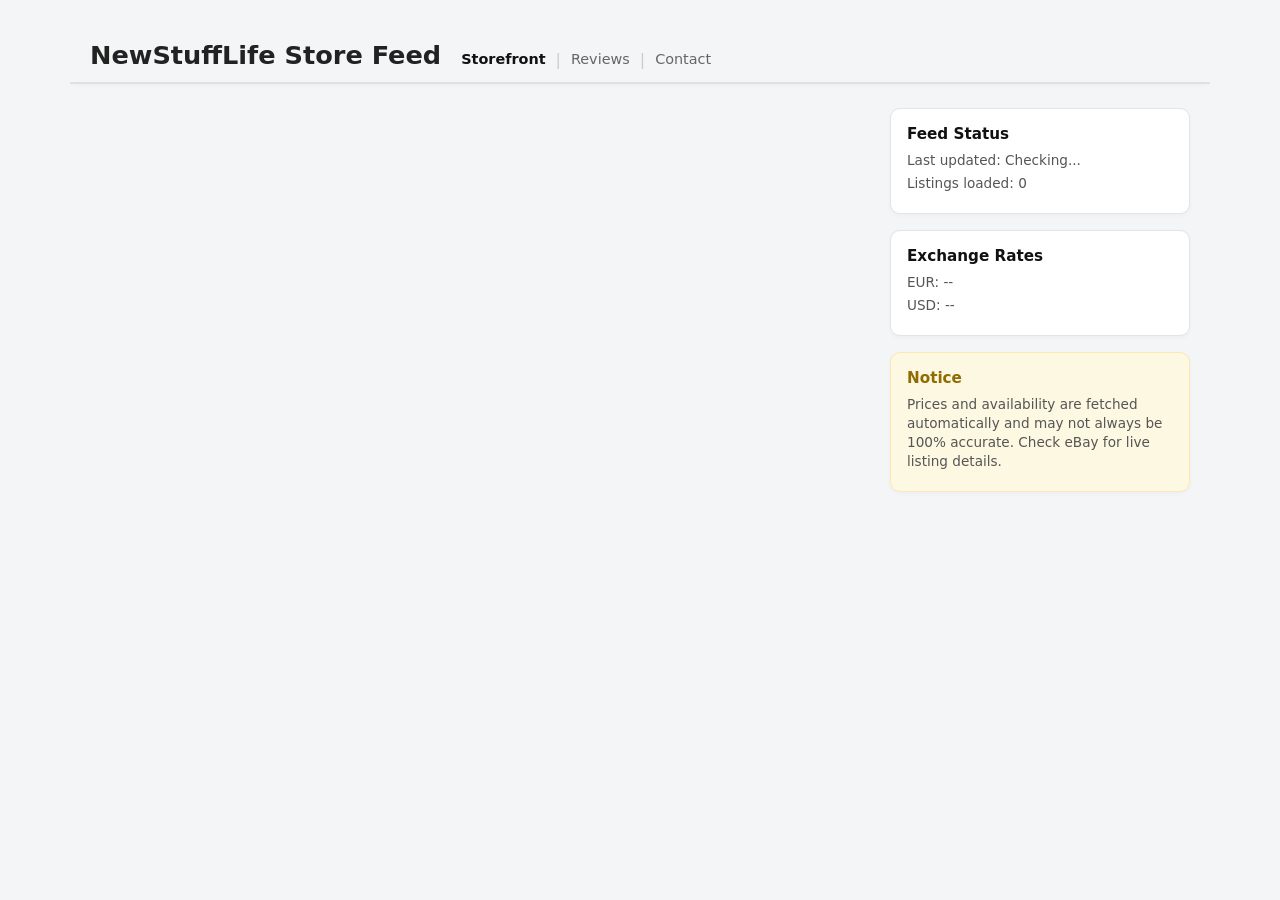
==== index.html @ 03bcc391 "first commit of everything!" ====
<!DOCTYPE html>
<html lang="en">
<head>
    <meta charset="UTF-8">
    <title>new stuff life</title>
    <link rel="stylesheet" href="storefront.css">
    <link rel="stylesheet" href="general.css">
</head>
<body>

<header>
<div class="header-main">
        <h1>NewStuffLife Store Feed</h1>
        <nav class="header-nav">
                <a href="index.html" class="active">Storefront</a>
                <span class="pipe">|</span>
                <a href="reviews.html">Reviews</a>
                <span class="pipe">|</span>
                <a href="contact.html">Contact</a>
            </nav>
</div>
</header>

<div class="main-container">
    <!-- Main Listings Feed -->
    <div id="listings"></div>

    <!-- Info Sidebar -->
    <aside class="info-sidebar">
        <div class="info-card">
            <h3>Feed Status</h3>
            <p id="last-updated">Last updated: Checking...</p>
            <p id="total-count">Listings loaded: 0</p>
        </div>

        <div class="info-card">
            <h3>Exchange Rates</h3>
            <p id="rate-eur">EUR: --</p>
            <p id="rate-usd">USD: --</p>
        </div>

        <div class="info-card disclaimer">
            <h3>Notice</h3>
            <p>Prices and availability are fetched automatically and may not always be 100% accurate. Check eBay for live listing details.</p>
        </div>
    </aside>
</div>

<script src="storefrontloader.js"></script>
</body>
</html>
---- storefront.css ----
#status {
    font-size: 0.9rem;
    color: #555;
    background: #e9ecef;
    padding: 5px 12px;
    border-radius: 20px;
}

#listings {
    display: flex;
    flex-direction: column;
    gap: 12px;
}

/* Sidebar Styling */




.



/* Item card styles */
.item-card {
    display: flex;
    align-items: center;
    gap: 16px;
    background: #fff;
    border: 1px solid #e2e4e8;
    border-radius: 10px;
    padding: 12px;
    box-shadow: 0 2px 5px rgba(0, 0, 0, 0.03);
    transition: transform 0.15s ease, box-shadow 0.15s ease;
    text-decoration: none;
    color: inherit;
}

.item-card:hover {
    transform: translateY(-2px);
    box-shadow: 0 6px 14px rgba(0, 0, 0, 0.08);
}

.thumb-wrapper {
    width: 95px;
    height: 95px;
    flex-shrink: 0;
    border-radius: 8px;
    overflow: hidden;
    background: #f0f0f0;
}

.item-thumb {
    width: 100%;
    height: 100%;
    object-fit: cover;
    display: block;
}

.no-image {
    width: 100%;
    height: 100%;
    display: flex;
    align-items: center;
    justify-content: center;
    color: #999;
    font-size: 0.75rem;
    text-align: center;
}

.item-body {
    display: flex;
    flex-direction: column;
    justify-content: center;
    flex-grow: 1;
    min-width: 0;
}

.item-title {
    font-size: 0.95rem;
    font-weight: 500;
    line-height: 1.35;
    color: #222;
    display: -webkit-box;
    -webkit-line-clamp: 2;
    -webkit-box-orient: vertical;
    overflow: hidden;
    margin-bottom: 6px;
}

.price-row {
    display: flex;
    align-items: baseline;
    flex-wrap: wrap;
    gap: 8px;
}

.item-price {
    font-size: 1.25rem;
    font-weight: 700;
    color: #111;
    letter-spacing: -0.02em;
}

.currency-conversion {
    font-size: 0.78rem;
    color: #888;
    opacity: 0;
    transition: opacity 0.2s ease;
}

.item-card:hover .currency-conversion {
    opacity: 1;
}
---- general.css ----
body {
    font-family: system-ui, sans-serif;
    color: #222;
    background: #f4f5f7;
    margin: 0;
    padding: 20px;
}

header {
    position: sticky;
    top: 0;
    background: #f4f5f7;
    z-index: 1000;
    max-width: 1100px;
    margin: 0 auto 24px auto;
    padding: 20px 20px 12px 20px;
    display: flex;
    flex-wrap: wrap;
    justify-content: space-between;
    align-items: baseline;
    border-bottom: 2px solid #e0e0e0;
    box-shadow: 0 4px 6px -4px rgba(0, 0, 0, 0.05);
}

.header-main {
    display: flex;
    align-items: baseline;
    gap: 20px;
    flex-wrap: wrap;
}

h1 {
    font-size: 1.6rem;
    margin: 0;
}

.header-nav {
    display: flex;
    align-items: center;
    gap: 10px;
}

.header-nav a {
    color: #666;
    text-decoration: none;
    font-size: 0.9rem;
    font-weight: 500;
    transition: color 0.15s ease;
}

.header-nav a:hover,
.header-nav a.active {
    color: #111;
    font-weight: 600;
}

.header-nav .pipe {
    color: #ccc;
    font-weight: 300;
}

#status {
    font-size: 0.9rem;
    color: #555;
    background: #e9ecef;
    padding: 5px 12px;
    border-radius: 20px;
}

/* Two-column layout container */
.main-container {
    max-width: 1100px;
    margin: 0 auto;
    display: grid;
    grid-template-columns: 1fr 300px;
    gap: 24px;
    align-items: start;
}

@media (max-width: 768px) {
    .main-container {
        grid-template-columns: 1fr;
    }
}

/* Shared Feed & Card Styling (Used across Storefront, Reviews, and Contact) */
#listings,
.feed-list {
    display: flex;
    flex-direction: column;
    gap: 12px;
}

.item-card,
.base-card {
    background: #fff;
    border: 1px solid #e2e4e8;
    border-radius: 10px;
    padding: 16px;
    box-shadow: 0 2px 5px rgba(0, 0, 0, 0.03);
    transition: transform 0.15s ease, box-shadow 0.15s ease;
    text-decoration: none;
    color: inherit;
    display: flex;
    align-items: center;
    gap: 16px;
}

/* Sidebar Styling */
.info-sidebar {
    display: flex;
    flex-direction: column;
    gap: 16px;
    position: sticky;
    top: 90px;
}

.info-card {
    background: #fff;
    border: 1px solid #e2e4e8;
    border-radius: 10px;
    padding: 16px;
    box-shadow: 0 2px 5px rgba(0, 0, 0, 0.03);
}

.info-card h3 {
    font-size: 0.95rem;
    font-weight: 600;
    margin-top: 0;
    margin-bottom: 8px;
    color: #111;
}

.info-card p {
    font-size: 0.85rem;
    color: #555;
    margin: 4px 0;
    line-height: 1.4;
}

.disclaimer {
    background: #fdf8e2;
    border-color: #fce8b2;
}

.disclaimer h3 {
    color: #8f6b00;
}
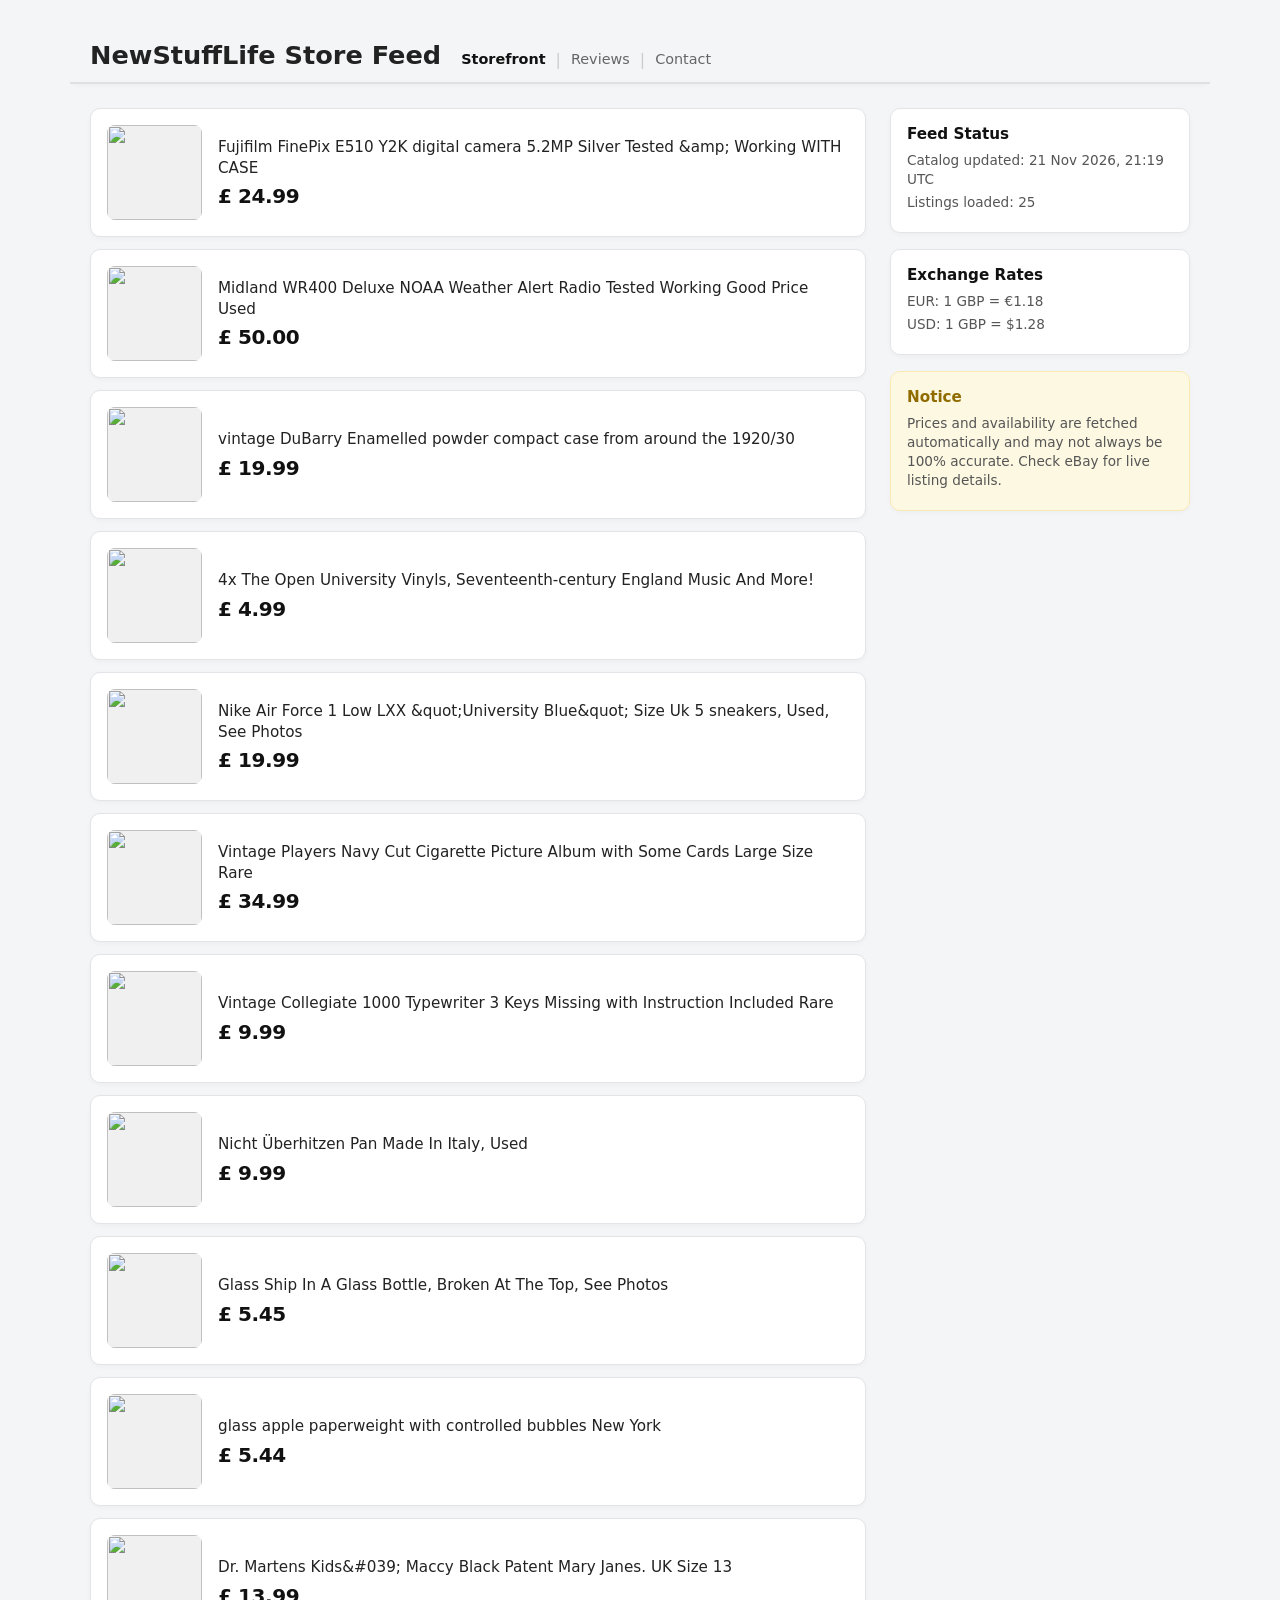
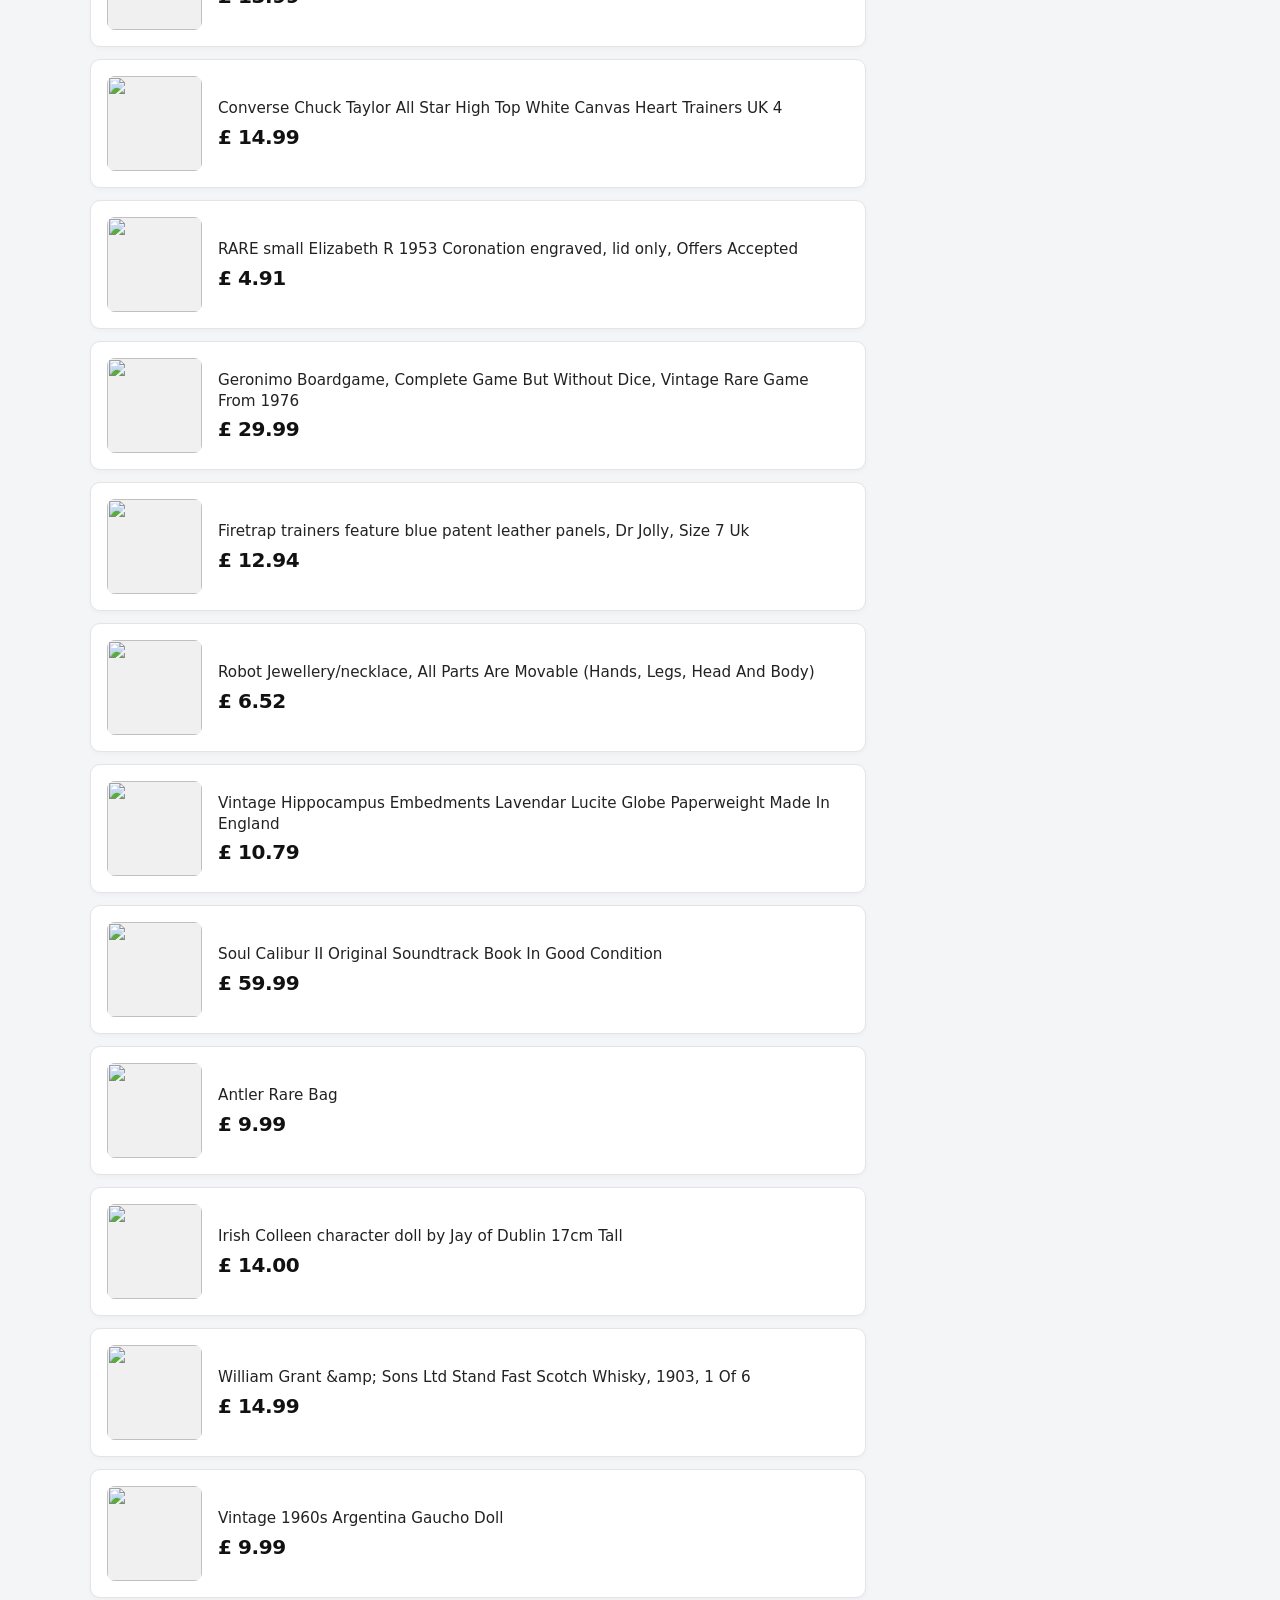
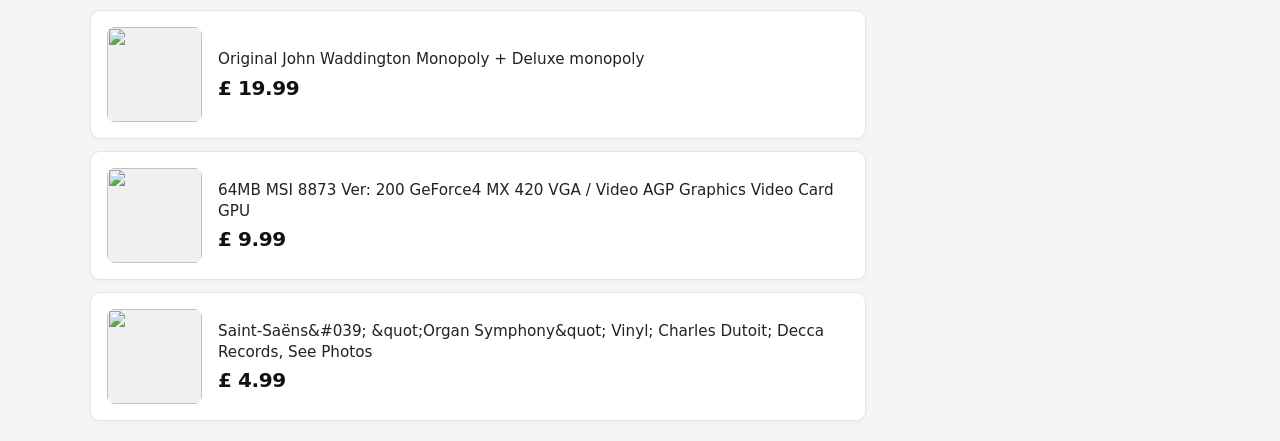
==== commit af3e3d7f: "Add viewport meta tag to index" ====
--- a/index.html
+++ b/index.html
@@ -2,6 +2,7 @@
 <html lang="en">
 <head>
     <meta charset="UTF-8">
+    <meta name="viewport" content="width=device-width, initial-scale=1.0">
     <title>new stuff life</title>
     <link rel="stylesheet" href="storefront.css">
     <link rel="stylesheet" href="general.css">
@@ -48,4 +49,4 @@
 
 <script src="storefrontloader.js"></script>
 </body>
-</html>+</html>
